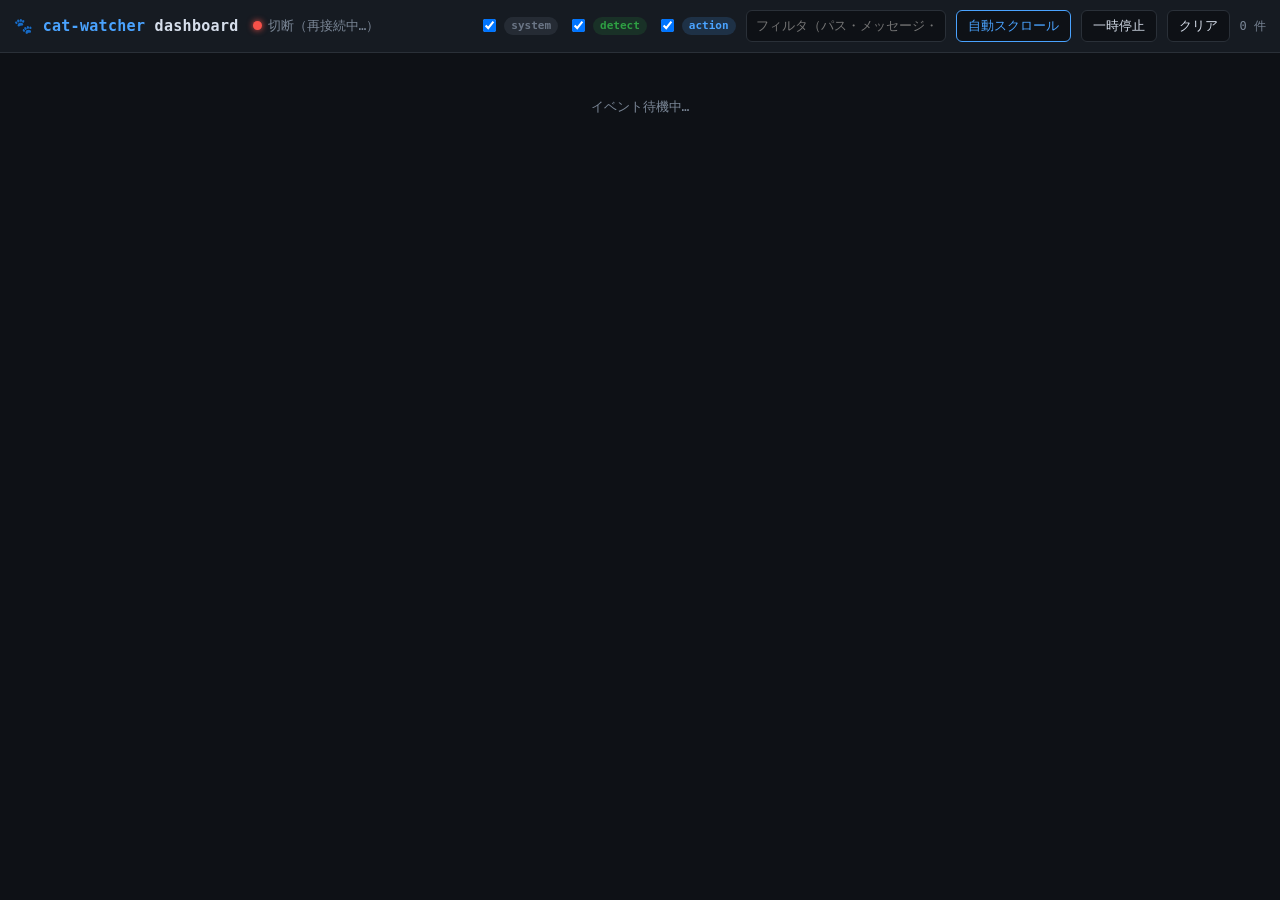
==== cat-watcher/src/dashboard.html @ 69de1d52 "feat(dashboard): ブラウザでログをリアルタイム表示するSSEダッシュボードを追加 検知・アクション・システムログを localhost の HTTP/SSE でブラウザにリアルタイム " ====
<!DOCTYPE html>
<html lang="ja">
<head>
<meta charset="utf-8">
<meta name="viewport" content="width=device-width, initial-scale=1">
<title>cat-watcher dashboard</title>
<style>
  :root {
    --bg: #0e1116; --panel: #161b22; --border: #2a3038; --fg: #d6deeb;
    --muted: #7a8696; --accent: #4aa3ff;
    --system: #6b7686; --detect: #2ea043; --action: #4aa3ff;
    --info: #58a6ff; --warn: #d29922; --error: #f85149;
    --match: #3fb950; --ok: #3fb950; --note: #8b949e; --block: #39c5bb;
  }
  * { box-sizing: border-box; }
  html, body { height: 100%; margin: 0; }
  body {
    background: var(--bg); color: var(--fg);
    font: 13px/1.5 ui-monospace, SFMono-Regular, Menlo, Consolas, "DejaVu Sans Mono", monospace;
    display: flex; flex-direction: column;
  }
  header {
    display: flex; align-items: center; gap: 14px; flex-wrap: wrap;
    padding: 10px 14px; background: var(--panel); border-bottom: 1px solid var(--border);
  }
  h1 { font-size: 15px; margin: 0; font-weight: 600; letter-spacing: .3px; }
  h1 .cat { color: var(--accent); }
  .status { display: flex; align-items: center; gap: 6px; color: var(--muted); }
  .dot { width: 9px; height: 9px; border-radius: 50%; background: var(--muted); }
  .dot.live { background: var(--match); box-shadow: 0 0 6px var(--match); }
  .dot.down { background: var(--error); box-shadow: 0 0 6px var(--error); }
  .spacer { flex: 1; }
  .toolbar { display: flex; align-items: center; gap: 10px; flex-wrap: wrap; }
  .toolbar label { display: inline-flex; align-items: center; gap: 5px; cursor: pointer; user-select: none; }
  input[type=text] {
    background: var(--bg); border: 1px solid var(--border); color: var(--fg);
    border-radius: 6px; padding: 5px 9px; min-width: 200px; font: inherit;
  }
  input[type=text]:focus { outline: none; border-color: var(--accent); }
  button {
    background: var(--bg); border: 1px solid var(--border); color: var(--fg);
    border-radius: 6px; padding: 5px 11px; cursor: pointer; font: inherit;
  }
  button:hover { border-color: var(--accent); }
  button.on { border-color: var(--accent); color: var(--accent); }
  .chip { padding: 1px 7px; border-radius: 999px; font-size: 11px; font-weight: 600; }
  .counter { color: var(--muted); font-size: 12px; }

  #log { flex: 1; overflow-y: auto; padding: 4px 0; }
  .row {
    display: grid;
    grid-template-columns: 168px 64px 56px minmax(0, 1fr);
    gap: 10px; padding: 2px 14px; align-items: baseline;
    border-bottom: 1px solid rgba(255,255,255,.03); white-space: nowrap;
  }
  .row:hover { background: rgba(255,255,255,.03); }
  .col-time { color: var(--muted); }
  .col-body { white-space: pre-wrap; word-break: break-all; }
  .badge { text-align: center; border-radius: 5px; padding: 0 4px; font-size: 11px; font-weight: 600; }
  .k-system { background: rgba(107,118,134,.18); color: var(--system); }
  .k-detect { background: rgba(46,160,67,.16);  color: var(--detect); }
  .k-action { background: rgba(74,163,255,.16); color: var(--action); }
  .lv { font-size: 11px; font-weight: 600; }
  .lv-info  { color: var(--info); }   .lv-warn { color: var(--warn); }
  .lv-error { color: var(--error); }  .lv-match { color: var(--match); }
  .lv-ok    { color: var(--ok); }     .lv-note { color: var(--note); }
  .lv-block { color: var(--block); }  .lv-action { color: var(--action); }
  .rule { color: var(--accent); }
  .events { color: var(--warn); }
  .empty { color: var(--muted); text-align: center; padding: 40px; }
</style>
</head>
<body>
<header>
  <h1><span class="cat">🐾 cat-watcher</span> dashboard</h1>
  <div class="status"><span id="dot" class="dot"></span><span id="statusText">接続中…</span></div>
  <div class="spacer"></div>
  <div class="toolbar">
    <label><input type="checkbox" class="kind" value="system" checked><span class="chip k-system">system</span></label>
    <label><input type="checkbox" class="kind" value="detect" checked><span class="chip k-detect">detect</span></label>
    <label><input type="checkbox" class="kind" value="action" checked><span class="chip k-action">action</span></label>
    <input type="text" id="filter" placeholder="フィルタ（パス・メッセージ・ルール）">
    <button id="autoscroll" class="on">自動スクロール</button>
    <button id="pause">一時停止</button>
    <button id="clear">クリア</button>
    <span class="counter"><span id="count">0</span> 件</span>
  </div>
</header>
<div id="log"><div class="empty">イベント待機中…</div></div>

<script>
(function () {
  "use strict";
  var MAX_EVENTS = 5000;   // 保持する最大イベント数（メモリ）
  var MAX_DOM = 2000;      // DOM に残す最大行数（描画負荷対策）

  var logEl = document.getElementById("log");
  var dot = document.getElementById("dot");
  var statusText = document.getElementById("statusText");
  var filterEl = document.getElementById("filter");
  var countEl = document.getElementById("count");
  var btnAuto = document.getElementById("autoscroll");
  var btnPause = document.getElementById("pause");
  var btnClear = document.getElementById("clear");

  var events = [];          // 受信した全イベント（MAX_EVENTS で切り詰め）
  var autoscroll = true;
  var paused = false;
  var pendingWhilePaused = 0;
  var emptyShown = true;

  function activeKinds() {
    var set = {};
    document.querySelectorAll("input.kind").forEach(function (c) {
      if (c.checked) set[c.value] = true;
    });
    return set;
  }

  function matchesFilter(ev, kinds, text) {
    if (!kinds[ev.kind]) return false;
    if (text) {
      var hay = ((ev.rule || "") + " " + (ev.path || "") + " " +
                 (ev.message || "") + " " + (ev.events || "")).toLowerCase();
      if (hay.indexOf(text) === -1) return false;
    }
    return true;
  }

  function buildRow(ev) {
    var row = document.createElement("div");
    row.className = "row";

    var time = document.createElement("span");
    time.className = "col-time";
    time.textContent = ev.ts;

    var kind = document.createElement("span");
    kind.className = "badge k-" + ev.kind;
    kind.textContent = ev.kind;

    var lv = document.createElement("span");
    lv.className = "lv lv-" + ev.level;
    lv.textContent = ev.level;

    var body = document.createElement("span");
    body.className = "col-body";
    if (ev.rule) {
      var r = document.createElement("span");
      r.className = "rule";
      r.textContent = "[" + ev.rule + "] ";
      body.appendChild(r);
    }
    if (ev.path) body.appendChild(document.createTextNode(ev.path + " "));
    if (ev.message) body.appendChild(document.createTextNode(ev.message + " "));
    if (ev.events) {
      var evs = document.createElement("span");
      evs.className = "events";
      evs.textContent = "(" + ev.events + ")";
      body.appendChild(evs);
    }

    row.appendChild(time);
    row.appendChild(kind);
    row.appendChild(lv);
    row.appendChild(body);
    return row;
  }

  function clearEmpty() {
    if (emptyShown) { logEl.innerHTML = ""; emptyShown = false; }
  }

  function append(ev, kinds, text) {
    if (!matchesFilter(ev, kinds, text)) return;
    clearEmpty();
    var nearBottom = logEl.scrollHeight - logEl.scrollTop - logEl.clientHeight < 40;
    logEl.appendChild(buildRow(ev));
    while (logEl.childNodes.length > MAX_DOM) logEl.removeChild(logEl.firstChild);
    if (autoscroll && nearBottom) logEl.scrollTop = logEl.scrollHeight;
  }

  // フィルタ変更・クリア後の全再描画
  function rerender() {
    var kinds = activeKinds();
    var text = filterEl.value.trim().toLowerCase();
    logEl.innerHTML = "";
    emptyShown = false;
    var slice = events.slice(-MAX_DOM);
    var frag = document.createDocumentFragment();
    var shown = 0;
    for (var i = 0; i < slice.length; i++) {
      if (matchesFilter(slice[i], kinds, text)) { frag.appendChild(buildRow(slice[i])); shown++; }
    }
    if (shown === 0) {
      logEl.innerHTML = '<div class="empty">表示できるイベントがありません</div>';
      emptyShown = true;
    } else {
      logEl.appendChild(frag);
      if (autoscroll) logEl.scrollTop = logEl.scrollHeight;
    }
  }

  function onEvent(ev) {
    events.push(ev);
    if (events.length > MAX_EVENTS) events.splice(0, events.length - MAX_EVENTS);
    countEl.textContent = events.length;
    if (paused) {
      pendingWhilePaused++;
      btnPause.textContent = "再開 (" + pendingWhilePaused + ")";
      return;
    }
    append(ev, activeKinds(), filterEl.value.trim().toLowerCase());
  }

  // --- SSE 接続 ---
  function connect() {
    var es = new EventSource("/events");
    es.onopen = function () {
      dot.className = "dot live";
      statusText.textContent = "接続中（ライブ）";
    };
    es.onerror = function () {
      // EventSource は自動再接続する。状態だけ反映。
      dot.className = "dot down";
      statusText.textContent = "切断（再接続中…）";
    };
    es.onmessage = function (e) {
      try { onEvent(JSON.parse(e.data)); } catch (_) { /* 不正データは無視 */ }
    };
  }

  // --- UI ハンドラ ---
  document.querySelectorAll("input.kind").forEach(function (c) {
    c.addEventListener("change", rerender);
  });
  filterEl.addEventListener("input", rerender);
  btnAuto.addEventListener("click", function () {
    autoscroll = !autoscroll;
    btnAuto.classList.toggle("on", autoscroll);
    if (autoscroll) logEl.scrollTop = logEl.scrollHeight;
  });
  btnPause.addEventListener("click", function () {
    paused = !paused;
    btnPause.classList.toggle("on", paused);
    if (paused) {
      btnPause.textContent = "再開";
    } else {
      btnPause.textContent = "一時停止";
      pendingWhilePaused = 0;
      rerender();
    }
  });
  btnClear.addEventListener("click", function () {
    events = [];
    countEl.textContent = "0";
    pendingWhilePaused = 0;
    if (paused) btnPause.textContent = "再開";
    logEl.innerHTML = '<div class="empty">クリアしました。新しいイベントを待機中…</div>';
    emptyShown = true;
  });

  connect();
})();
</script>
</body>
</html>
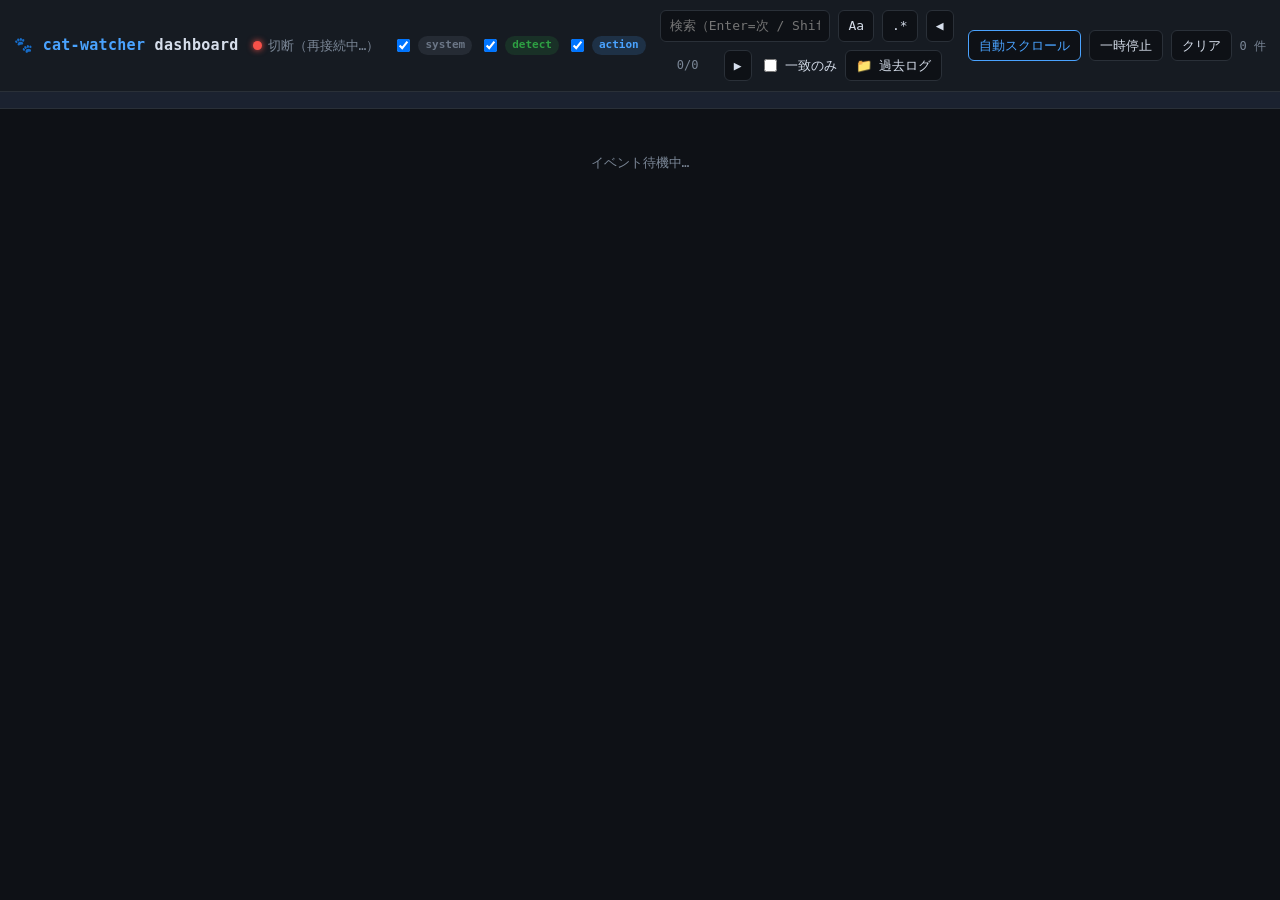
==== commit 6eaf6cba: "feat(dashboard): 検索機能を追加（ハイライト・ナビ・過去ログ横断・検知強調） ダッシュボードに検索/強調を追加（Issue #43）。  - ライブ検索: 一致箇所をハイライトし、件数" ====
--- a/cat-watcher/src/dashboard.html
+++ b/cat-watcher/src/dashboard.html
@@ -11,6 +11,7 @@
     --system: #6b7686; --detect: #2ea043; --action: #4aa3ff;
     --info: #58a6ff; --warn: #d29922; --error: #f85149;
     --match: #3fb950; --ok: #3fb950; --note: #8b949e; --block: #39c5bb;
+    --mark: #ffd33d; --mark-cur: #ff9d3d;
   }
   * { box-sizing: border-box; }
   html, body { height: 100%; margin: 0; }
@@ -20,31 +21,40 @@
     display: flex; flex-direction: column;
   }
   header {
-    display: flex; align-items: center; gap: 14px; flex-wrap: wrap;
+    display: flex; align-items: center; gap: 10px 14px; flex-wrap: wrap;
     padding: 10px 14px; background: var(--panel); border-bottom: 1px solid var(--border);
   }
-  h1 { font-size: 15px; margin: 0; font-weight: 600; letter-spacing: .3px; }
+  h1 { font-size: 15px; margin: 0; font-weight: 600; letter-spacing: .3px; white-space: nowrap; }
   h1 .cat { color: var(--accent); }
-  .status { display: flex; align-items: center; gap: 6px; color: var(--muted); }
+  .status { display: flex; align-items: center; gap: 6px; color: var(--muted); white-space: nowrap; }
   .dot { width: 9px; height: 9px; border-radius: 50%; background: var(--muted); }
   .dot.live { background: var(--match); box-shadow: 0 0 6px var(--match); }
   .dot.down { background: var(--error); box-shadow: 0 0 6px var(--error); }
-  .spacer { flex: 1; }
-  .toolbar { display: flex; align-items: center; gap: 10px; flex-wrap: wrap; }
-  .toolbar label { display: inline-flex; align-items: center; gap: 5px; cursor: pointer; user-select: none; }
+  .group { display: flex; align-items: center; gap: 8px; flex-wrap: wrap; }
+  .group.grow { flex: 1; min-width: 280px; }
+  label.ck { display: inline-flex; align-items: center; gap: 5px; cursor: pointer; user-select: none; }
   input[type=text] {
     background: var(--bg); border: 1px solid var(--border); color: var(--fg);
-    border-radius: 6px; padding: 5px 9px; min-width: 200px; font: inherit;
+    border-radius: 6px; padding: 5px 9px; font: inherit; flex: 1; min-width: 160px;
   }
   input[type=text]:focus { outline: none; border-color: var(--accent); }
+  input[type=text].invalid { border-color: var(--error); }
   button {
     background: var(--bg); border: 1px solid var(--border); color: var(--fg);
-    border-radius: 6px; padding: 5px 11px; cursor: pointer; font: inherit;
+    border-radius: 6px; padding: 5px 10px; cursor: pointer; font: inherit; white-space: nowrap;
   }
   button:hover { border-color: var(--accent); }
   button.on { border-color: var(--accent); color: var(--accent); }
+  button.icon { padding: 5px 9px; }
   .chip { padding: 1px 7px; border-radius: 999px; font-size: 11px; font-weight: 600; }
-  .counter { color: var(--muted); font-size: 12px; }
+  .counter { color: var(--muted); font-size: 12px; white-space: nowrap; }
+  .matchinfo { color: var(--muted); font-size: 12px; min-width: 56px; text-align: center; }
+
+  #banner {
+    display: flex; align-items: center; gap: 12px; flex-wrap: wrap;
+    padding: 8px 14px; background: #1b2230; border-bottom: 1px solid var(--border); color: var(--fg);
+  }
+  #banner .ttl { font-weight: 600; }
 
   #log { flex: 1; overflow-y: auto; padding: 4px 0; }
   .row {
@@ -54,8 +64,21 @@
     border-bottom: 1px solid rgba(255,255,255,.03); white-space: nowrap;
   }
   .row:hover { background: rgba(255,255,255,.03); }
+  .row.detect { border-left: 3px solid var(--detect); padding-left: 11px; }
+  .row.flash { animation: flash 1.1s ease-out; }
+  @keyframes flash {
+    0%   { background: rgba(63,185,80,.35); }
+    100% { background: transparent; }
+  }
+  .hrow {
+    display: grid; grid-template-columns: 64px 210px minmax(0, 1fr);
+    gap: 10px; padding: 2px 14px; align-items: baseline;
+    border-bottom: 1px solid rgba(255,255,255,.03); white-space: nowrap;
+  }
+  .hrow:hover { background: rgba(255,255,255,.03); }
   .col-time { color: var(--muted); }
-  .col-body { white-space: pre-wrap; word-break: break-all; }
+  .col-body, .hline { white-space: pre-wrap; word-break: break-all; }
+  .file { color: var(--muted); overflow: hidden; text-overflow: ellipsis; }
   .badge { text-align: center; border-radius: 5px; padding: 0 4px; font-size: 11px; font-weight: 600; }
   .k-system { background: rgba(107,118,134,.18); color: var(--system); }
   .k-detect { background: rgba(46,160,67,.16);  color: var(--detect); }
@@ -68,129 +91,170 @@
   .rule { color: var(--accent); }
   .events { color: var(--warn); }
   .empty { color: var(--muted); text-align: center; padding: 40px; }
+  mark { background: var(--mark); color: #1a1a1a; border-radius: 2px; }
+  mark.current { background: var(--mark-cur); outline: 1px solid #fff6; }
 </style>
 </head>
 <body>
 <header>
   <h1><span class="cat">🐾 cat-watcher</span> dashboard</h1>
   <div class="status"><span id="dot" class="dot"></span><span id="statusText">接続中…</span></div>
-  <div class="spacer"></div>
-  <div class="toolbar">
-    <label><input type="checkbox" class="kind" value="system" checked><span class="chip k-system">system</span></label>
-    <label><input type="checkbox" class="kind" value="detect" checked><span class="chip k-detect">detect</span></label>
-    <label><input type="checkbox" class="kind" value="action" checked><span class="chip k-action">action</span></label>
-    <input type="text" id="filter" placeholder="フィルタ（パス・メッセージ・ルール）">
+
+  <div class="group">
+    <label class="ck"><input type="checkbox" class="kind" value="system" checked><span class="chip k-system">system</span></label>
+    <label class="ck"><input type="checkbox" class="kind" value="detect" checked><span class="chip k-detect">detect</span></label>
+    <label class="ck"><input type="checkbox" class="kind" value="action" checked><span class="chip k-action">action</span></label>
+  </div>
+
+  <div class="group grow">
+    <input type="text" id="search" placeholder="検索（Enter=次 / Shift+Enter=前 / Ctrl+Enter=過去ログ）">
+    <button id="tCase" class="icon" title="大文字小文字を区別">Aa</button>
+    <button id="tRegex" class="icon" title="正規表現">.*</button>
+    <button id="prev" class="icon" title="前の一致 (Shift+Enter)">◀</button>
+    <span id="matchInfo" class="matchinfo">0/0</span>
+    <button id="next" class="icon" title="次の一致 (Enter)">▶</button>
+    <label class="ck"><input type="checkbox" id="only">一致のみ</label>
+    <button id="histBtn" title="保存済みログファイルを横断検索 (Ctrl+Enter)">📁 過去ログ</button>
+  </div>
+
+  <div class="group">
     <button id="autoscroll" class="on">自動スクロール</button>
     <button id="pause">一時停止</button>
     <button id="clear">クリア</button>
     <span class="counter"><span id="count">0</span> 件</span>
   </div>
 </header>
+
+<div id="banner" hidden></div>
 <div id="log"><div class="empty">イベント待機中…</div></div>
 
 <script>
 (function () {
   "use strict";
-  var MAX_EVENTS = 5000;   // 保持する最大イベント数（メモリ）
+  var MAX_EVENTS = 5000;   // メモリに保持する最大イベント数
   var MAX_DOM = 2000;      // DOM に残す最大行数（描画負荷対策）
 
-  var logEl = document.getElementById("log");
-  var dot = document.getElementById("dot");
-  var statusText = document.getElementById("statusText");
-  var filterEl = document.getElementById("filter");
-  var countEl = document.getElementById("count");
-  var btnAuto = document.getElementById("autoscroll");
-  var btnPause = document.getElementById("pause");
-  var btnClear = document.getElementById("clear");
-
-  var events = [];          // 受信した全イベント（MAX_EVENTS で切り詰め）
-  var autoscroll = true;
-  var paused = false;
-  var pendingWhilePaused = 0;
-  var emptyShown = true;
-
-  function activeKinds() {
-    var set = {};
-    document.querySelectorAll("input.kind").forEach(function (c) {
-      if (c.checked) set[c.value] = true;
-    });
-    return set;
-  }
-
-  function matchesFilter(ev, kinds, text) {
-    if (!kinds[ev.kind]) return false;
-    if (text) {
-      var hay = ((ev.rule || "") + " " + (ev.path || "") + " " +
-                 (ev.message || "") + " " + (ev.events || "")).toLowerCase();
-      if (hay.indexOf(text) === -1) return false;
-    }
-    return true;
-  }
-
-  function buildRow(ev) {
-    var row = document.createElement("div");
-    row.className = "row";
-
-    var time = document.createElement("span");
-    time.className = "col-time";
-    time.textContent = ev.ts;
-
-    var kind = document.createElement("span");
-    kind.className = "badge k-" + ev.kind;
-    kind.textContent = ev.kind;
-
-    var lv = document.createElement("span");
-    lv.className = "lv lv-" + ev.level;
-    lv.textContent = ev.level;
-
-    var body = document.createElement("span");
-    body.className = "col-body";
+  var $ = function (id) { return document.getElementById(id); };
+  var logEl = $("log"), banner = $("banner"), dot = $("dot"), statusText = $("statusText");
+  var searchEl = $("search"), matchInfo = $("matchInfo"), countEl = $("count");
+  var onlyEl = $("only");
+
+  var events = [];
+  var autoscroll = true, paused = false, pendingWhilePaused = 0;
+  var caseSensitive = false, useRegex = false;
+  var mode = "live";          // "live" | "history"
+  var currentRe = null;       // 現在の検索用 RegExp（null=検索なし/無効）
+  var currentMatch = -1;      // ナビゲーション中の <mark> インデックス
+  var flashArmed = false;     // 接続直後のバックログ再生では光らせない
+
+  // ---- 検索条件 ----
+  function escapeRe(s) { return s.replace(/[.*+?^${}()|[\]\\]/g, "\\$&"); }
+  function rebuildRegex() {
+    var term = searchEl.value;
+    searchEl.classList.remove("invalid");
+    if (!term) { currentRe = null; return; }
+    try {
+      var src = useRegex ? term : escapeRe(term);
+      currentRe = new RegExp(src, caseSensitive ? "g" : "gi");
+    } catch (e) {
+      currentRe = null;
+      searchEl.classList.add("invalid");
+    }
+  }
+  function hay(ev) {
+    return [ev.rule, ev.path, ev.message, ev.events].filter(Boolean).join(" ");
+  }
+  function evMatches(ev) {
+    if (!currentRe) return false;
+    currentRe.lastIndex = 0;
+    return currentRe.test(hay(ev));
+  }
+
+  // ---- DOM ヘルパ ----
+  function el(tag, cls, text) {
+    var e = document.createElement(tag);
+    if (cls) e.className = cls;
+    if (text != null) e.textContent = text;
+    return e;
+  }
+  // text を re で分割し、一致部分を <mark> で包んで parent に追加する
+  function appendHi(parent, text, trailing) {
+    text = (text || "") + (trailing || "");
+    if (!currentRe || !text) { if (text) parent.appendChild(document.createTextNode(text)); return; }
+    currentRe.lastIndex = 0;
+    var last = 0, m;
+    while ((m = currentRe.exec(text)) !== null) {
+      if (m.index > last) parent.appendChild(document.createTextNode(text.slice(last, m.index)));
+      parent.appendChild(el("mark", null, m[0]));
+      last = m.index + m[0].length;
+      if (m[0].length === 0) currentRe.lastIndex++;  // 空マッチで無限ループしない
+    }
+    if (last < text.length) parent.appendChild(document.createTextNode(text.slice(last)));
+  }
+
+  function buildLiveRow(ev) {
+    var row = el("div", "row " + ev.kind);
+    row.appendChild(el("span", "col-time", ev.ts));
+    row.appendChild(el("span", "badge k-" + ev.kind, ev.kind));
+    row.appendChild(el("span", "lv lv-" + ev.level, ev.level));
+    var body = el("span", "col-body");
     if (ev.rule) {
-      var r = document.createElement("span");
-      r.className = "rule";
-      r.textContent = "[" + ev.rule + "] ";
+      var r = el("span", "rule");
+      r.appendChild(document.createTextNode("["));
+      appendHi(r, ev.rule);
+      r.appendChild(document.createTextNode("] "));
       body.appendChild(r);
     }
-    if (ev.path) body.appendChild(document.createTextNode(ev.path + " "));
-    if (ev.message) body.appendChild(document.createTextNode(ev.message + " "));
+    if (ev.path) appendHi(body, ev.path, " ");
+    if (ev.message) appendHi(body, ev.message, " ");
     if (ev.events) {
-      var evs = document.createElement("span");
-      evs.className = "events";
-      evs.textContent = "(" + ev.events + ")";
+      var evs = el("span", "events");
+      evs.appendChild(document.createTextNode("("));
+      appendHi(evs, ev.events);
+      evs.appendChild(document.createTextNode(")"));
       body.appendChild(evs);
     }
-
-    row.appendChild(time);
-    row.appendChild(kind);
-    row.appendChild(lv);
     row.appendChild(body);
     return row;
   }
 
-  function clearEmpty() {
-    if (emptyShown) { logEl.innerHTML = ""; emptyShown = false; }
-  }
-
-  function append(ev, kinds, text) {
-    if (!matchesFilter(ev, kinds, text)) return;
+  function passKind(ev) { return kinds()[ev.kind]; }
+  function kinds() {
+    var set = {};
+    document.querySelectorAll("input.kind").forEach(function (c) { if (c.checked) set[c.value] = true; });
+    return set;
+  }
+  function shouldShow(ev) {
+    if (!passKind(ev)) return false;
+    if (onlyEl.checked && currentRe && !evMatches(ev)) return false;
+    return true;
+  }
+
+  // ---- ライブ表示 ----
+  var emptyShown = true;
+  function clearEmpty() { if (emptyShown) { logEl.innerHTML = ""; emptyShown = false; } }
+
+  function appendLive(ev, isNew) {
+    if (mode !== "live" || !shouldShow(ev)) return;
     clearEmpty();
     var nearBottom = logEl.scrollHeight - logEl.scrollTop - logEl.clientHeight < 40;
-    logEl.appendChild(buildRow(ev));
+    var row = buildLiveRow(ev);
+    if (isNew && flashArmed && ev.kind === "detect") row.classList.add("flash");
+    logEl.appendChild(row);
     while (logEl.childNodes.length > MAX_DOM) logEl.removeChild(logEl.firstChild);
     if (autoscroll && nearBottom) logEl.scrollTop = logEl.scrollHeight;
-  }
-
-  // フィルタ変更・クリア後の全再描画
-  function rerender() {
-    var kinds = activeKinds();
-    var text = filterEl.value.trim().toLowerCase();
-    logEl.innerHTML = "";
-    emptyShown = false;
+    updateMatchInfo();
+  }
+
+  function rerenderLive() {
+    mode = "live"; banner.hidden = true;
+    rebuildRegex();
+    logEl.innerHTML = ""; emptyShown = false;
     var slice = events.slice(-MAX_DOM);
     var frag = document.createDocumentFragment();
     var shown = 0;
     for (var i = 0; i < slice.length; i++) {
-      if (matchesFilter(slice[i], kinds, text)) { frag.appendChild(buildRow(slice[i])); shown++; }
+      if (shouldShow(slice[i])) { frag.appendChild(buildLiveRow(slice[i])); shown++; }
     }
     if (shown === 0) {
       logEl.innerHTML = '<div class="empty">表示できるイベントがありません</div>';
@@ -199,6 +263,8 @@
       logEl.appendChild(frag);
       if (autoscroll) logEl.scrollTop = logEl.scrollHeight;
     }
+    currentMatch = -1;
+    updateMatchInfo();
   }
 
   function onEvent(ev) {
@@ -207,57 +273,137 @@
     countEl.textContent = events.length;
     if (paused) {
       pendingWhilePaused++;
-      btnPause.textContent = "再開 (" + pendingWhilePaused + ")";
+      $("pause").textContent = "再開 (" + pendingWhilePaused + ")";
       return;
     }
-    append(ev, activeKinds(), filterEl.value.trim().toLowerCase());
-  }
-
-  // --- SSE 接続 ---
+    appendLive(ev, true);
+  }
+
+  // ---- 検索ナビゲーション（ハイライト間の移動）----
+  function marks() { return logEl.querySelectorAll("mark"); }
+  function updateMatchInfo() {
+    var ms = marks();
+    if (currentMatch >= ms.length) currentMatch = ms.length - 1;
+    matchInfo.textContent = (ms.length ? (currentMatch + 1) : 0) + "/" + ms.length;
+  }
+  function gotoMatch(delta) {
+    var ms = marks();
+    if (!ms.length) return;
+    if (currentMatch >= 0 && ms[currentMatch]) ms[currentMatch].classList.remove("current");
+    currentMatch = (currentMatch + delta + ms.length) % ms.length;
+    var cur = ms[currentMatch];
+    cur.classList.add("current");
+    cur.scrollIntoView({ block: "center", behavior: "smooth" });
+    matchInfo.textContent = (currentMatch + 1) + "/" + ms.length;
+  }
+
+  // ---- 過去ログ検索（サーバ）----
+  function runHistory() {
+    var term = searchEl.value.trim();
+    if (!term) { searchEl.focus(); return; }
+    var url = "/search?q=" + encodeURIComponent(term) +
+              "&regex=" + (useRegex ? 1 : 0) +
+              "&ci=" + (caseSensitive ? 0 : 1) + "&limit=1000";
+    banner.hidden = false;
+    banner.innerHTML = "";
+    banner.appendChild(el("span", "ttl", "過去ログ検索中… 「" + term + "」"));
+    fetch(url).then(function (r) { return r.json(); }).then(renderHistory)
+      .catch(function (e) {
+        banner.innerHTML = "";
+        banner.appendChild(el("span", "ttl", "検索に失敗しました: " + e));
+        addBackButton();
+      });
+  }
+  function addBackButton() {
+    var back = el("button", null, "✕ ライブに戻る");
+    back.addEventListener("click", rerenderLive);
+    banner.appendChild(back);
+  }
+  function renderHistory(res) {
+    mode = "history";
+    rebuildRegex();
+    banner.hidden = false; banner.innerHTML = "";
+    var ttl = "過去ログ検索: 「" + (res.query || "") + "」 — " + res.hits.length + " 件" +
+              (res.truncated ? "（上限で打ち切り）" : "") + "  / 走査 " + res.scanned_files + " ファイル";
+    banner.appendChild(el("span", "ttl", ttl));
+    addBackButton();
+
+    logEl.innerHTML = ""; emptyShown = false;
+    if (!res.hits.length) {
+      logEl.innerHTML = '<div class="empty">一致するログが見つかりませんでした</div>';
+      emptyShown = true;
+      currentMatch = -1; updateMatchInfo(); return;
+    }
+    var frag = document.createDocumentFragment();
+    res.hits.forEach(function (h) {
+      var row = el("div", "hrow");
+      row.appendChild(el("span", "badge k-" + h.kind, h.kind));
+      row.appendChild(el("span", "file", h.file));
+      var line = el("span", "hline");
+      appendHi(line, h.line);
+      row.appendChild(line);
+      frag.appendChild(row);
+    });
+    logEl.appendChild(frag);
+    logEl.scrollTop = 0;
+    currentMatch = -1;
+    updateMatchInfo();
+  }
+
+  // ---- 検索条件が変わったときの再描画 ----
+  var debounce;
+  function onSearchChanged() {
+    clearTimeout(debounce);
+    debounce = setTimeout(function () {
+      if (mode === "live") rerenderLive(); else { rebuildRegex(); /* 履歴はボタンで再取得 */ }
+    }, 120);
+  }
+
+  // ---- SSE 接続 ----
   function connect() {
     var es = new EventSource("/events");
     es.onopen = function () {
-      dot.className = "dot live";
-      statusText.textContent = "接続中（ライブ）";
+      dot.className = "dot live"; statusText.textContent = "接続中（ライブ）";
+      flashArmed = false;
+      setTimeout(function () { flashArmed = true; }, 1000);  // バックログ再生後に点滅を有効化
     };
-    es.onerror = function () {
-      // EventSource は自動再接続する。状態だけ反映。
-      dot.className = "dot down";
-      statusText.textContent = "切断（再接続中…）";
-    };
-    es.onmessage = function (e) {
-      try { onEvent(JSON.parse(e.data)); } catch (_) { /* 不正データは無視 */ }
-    };
-  }
-
-  // --- UI ハンドラ ---
-  document.querySelectorAll("input.kind").forEach(function (c) {
-    c.addEventListener("change", rerender);
-  });
-  filterEl.addEventListener("input", rerender);
-  btnAuto.addEventListener("click", function () {
-    autoscroll = !autoscroll;
-    btnAuto.classList.toggle("on", autoscroll);
-    if (autoscroll) logEl.scrollTop = logEl.scrollHeight;
-  });
-  btnPause.addEventListener("click", function () {
-    paused = !paused;
-    btnPause.classList.toggle("on", paused);
-    if (paused) {
-      btnPause.textContent = "再開";
-    } else {
-      btnPause.textContent = "一時停止";
-      pendingWhilePaused = 0;
-      rerender();
-    }
-  });
-  btnClear.addEventListener("click", function () {
-    events = [];
-    countEl.textContent = "0";
-    pendingWhilePaused = 0;
-    if (paused) btnPause.textContent = "再開";
-    logEl.innerHTML = '<div class="empty">クリアしました。新しいイベントを待機中…</div>';
-    emptyShown = true;
+    es.onerror = function () { dot.className = "dot down"; statusText.textContent = "切断（再接続中…）"; };
+    es.onmessage = function (e) { try { onEvent(JSON.parse(e.data)); } catch (_) {} };
+  }
+
+  // ---- UI ハンドラ ----
+  document.querySelectorAll("input.kind").forEach(function (c) { c.addEventListener("change", function () { if (mode === "live") rerenderLive(); }); });
+  onlyEl.addEventListener("change", function () { if (mode === "live") rerenderLive(); });
+  searchEl.addEventListener("input", onSearchChanged);
+  searchEl.addEventListener("keydown", function (e) {
+    if (e.key === "Enter" && (e.ctrlKey || e.metaKey)) { e.preventDefault(); runHistory(); }
+    else if (e.key === "Enter" && e.shiftKey) { e.preventDefault(); gotoMatch(-1); }
+    else if (e.key === "Enter") { e.preventDefault(); gotoMatch(1); }
+  });
+  $("next").addEventListener("click", function () { gotoMatch(1); });
+  $("prev").addEventListener("click", function () { gotoMatch(-1); });
+  $("histBtn").addEventListener("click", runHistory);
+  $("tCase").addEventListener("click", function () {
+    caseSensitive = !caseSensitive; $("tCase").classList.toggle("on", caseSensitive); onSearchChanged();
+  });
+  $("tRegex").addEventListener("click", function () {
+    useRegex = !useRegex; $("tRegex").classList.toggle("on", useRegex); onSearchChanged();
+  });
+  $("autoscroll").addEventListener("click", function () {
+    autoscroll = !autoscroll; $("autoscroll").classList.toggle("on", autoscroll);
+    if (autoscroll && mode === "live") logEl.scrollTop = logEl.scrollHeight;
+  });
+  $("pause").addEventListener("click", function () {
+    paused = !paused; $("pause").classList.toggle("on", paused);
+    if (paused) { $("pause").textContent = "再開"; }
+    else { $("pause").textContent = "一時停止"; pendingWhilePaused = 0; if (mode === "live") rerenderLive(); }
+  });
+  $("clear").addEventListener("click", function () {
+    events = []; countEl.textContent = "0"; pendingWhilePaused = 0;
+    if (paused) $("pause").textContent = "再開";
+    rerenderLive();
+    logEl.innerHTML = '<div class="empty">クリアしました。新しいイベントを待機中…</div>'; emptyShown = true;
+    currentMatch = -1; updateMatchInfo();
   });
 
   connect();
